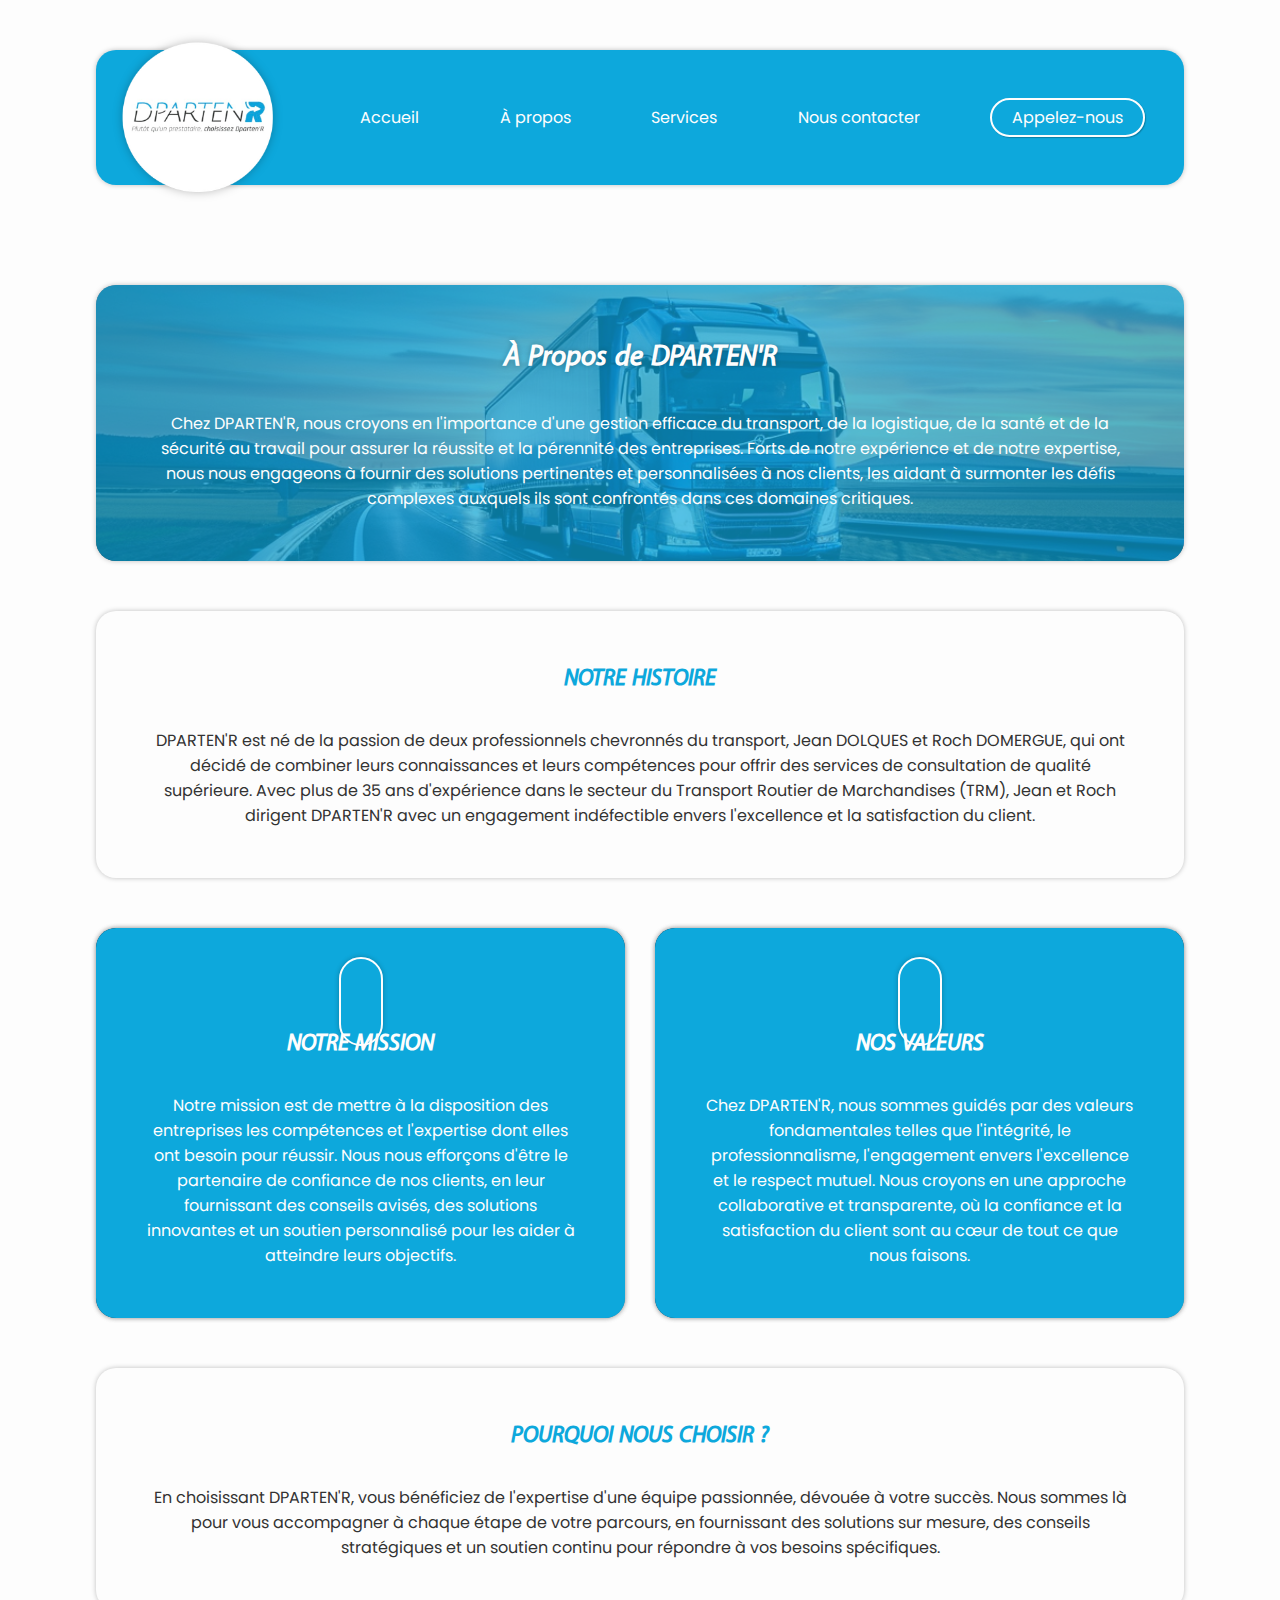
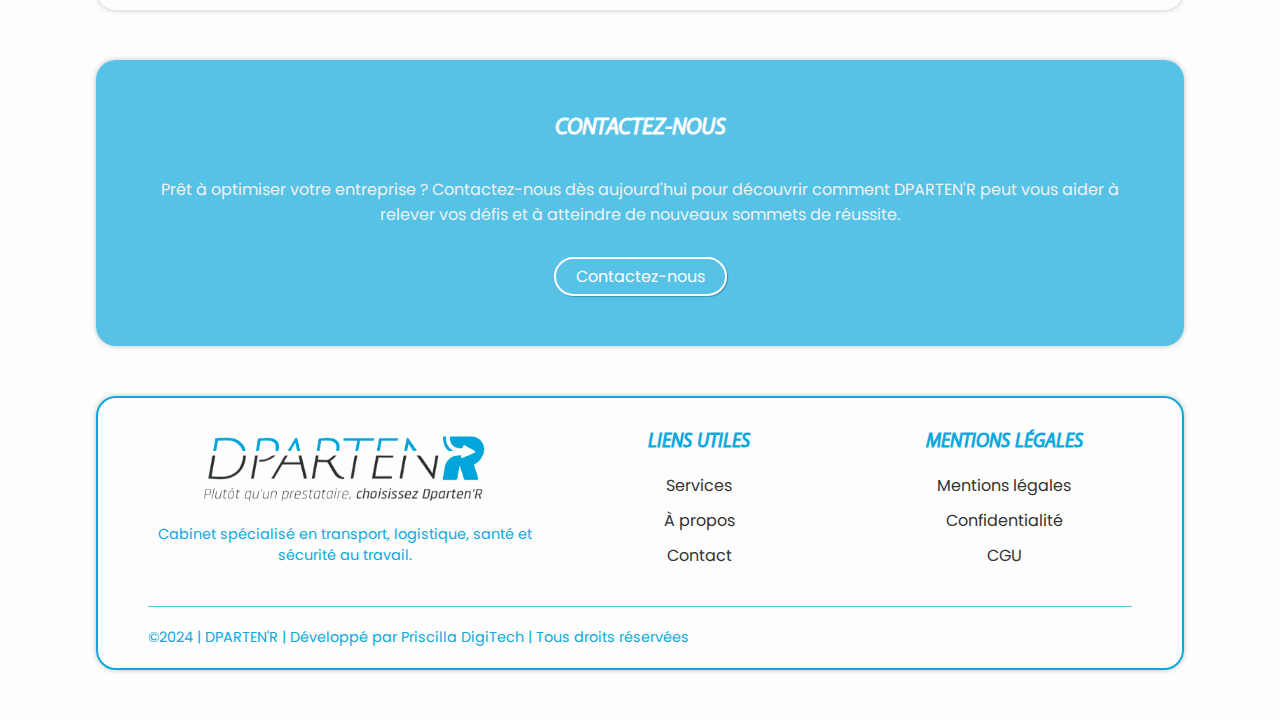
==== a-propos.html @ bc5dea14 "12/03/24 V3" ====
<!DOCTYPE html>
<html lang="fr">
  <head>
    <meta charset="UTF-8" />
    <meta name="viewport" content="width=device-width, initial-scale=1.0" />
    <title>
      À propos | DParten'R | Votre partenaire en transport, logistique, santé et
      sécurité au travail à Montpellier
    </title>
    <meta
      name="description"
      content="Découvrez l'histoire, la mission et les valeurs de DPARTEN'R, votre partenaire expert en transport, logistique, santé et sécurité au travail. Faites confiance à notre équipe passionnée pour vous accompagner vers le succès."
    />
    <meta
      name="keywords"
      content="Transport et logistique,
      Santé et sécurité au travail,
      Consultation en gestion des ressources humaines,
      Expertise en conformité réglementaire,
      Partenariat professionnel,
      Solutions sur mesure,
      Engagement envers l'excellence,
      Support personnalisé,
      Réussite des entreprises,
      Confiance et transparence"
    />
    <meta name="revised" content="12/03/2024" />
    <link rel="shortcut icon" href="./assets/img/dpartenr-icon.png" />

    <link
      rel="stylesheet"
      href="https://cdnjs.cloudflare.com/ajax/libs/font-awesome/6.5.1/css/all.min.css"
      integrity="sha512-DTOQO9RWCH3ppGqcWaEA1BIZOC6xxalwEsw9c2QQeAIftl+Vegovlnee1c9QX4TctnWMn13TZye+giMm8e2LwA=="
      crossorigin="anonymous"
      referrerpolicy="no-referrer"
    />
    <link rel="stylesheet" href="./assets/styles/index.css" />
  </head>
  <body onload="windowLoad()">
    <header>
      <nav>
        <a href="./index.html">
          <img
            src="./assets/img/dpartenr-icon.png"
            alt="Logo DParten'R"
            id="logo-header"
          />
        </a>
        <div class="menu-icons">
          <i class="fa-solid fa-bars" id="open-icon" onclick="openNav()"></i>
          <i class="fa-solid fa-xmark" id="close-icon" onclick="closeNav()"></i>
        </div>
        <div class="menuNav">
          <ul class="NavListLi">
            <li class="liNav"><a href="./index.html">Accueil</a></li>
            <li class="liNav">
              <a href="./a-propos.html">À propos </a>
            </li>
            <li class="liNav" id="menuServices">
              <a href="./services.html"
                >Services <i class="fa-solid fa-caret-down"></i
              ></a>
              <div class="menuServicesNav">
                <ul>
                  <li>
                    <a href="./diagnostics-et-conseils.html"
                      >Diagnostics et conseils</a
                    >
                  </li>
                  <li><a href="./formations.html">Formations</a></li>
                  <li>
                    <a href="./donneurs-d-ordre-de-transport.html"
                      >Donneurs d'ordre de transport</a
                    >
                  </li>
                  <li>
                    <a href="./rh-sante-et-securite.html"
                      >RH santé et sécurité</a
                    >
                  </li>
                </ul>
              </div>
            </li>

            <li class="liNav">
              <a href="./nous-contacter.html">Nous contacter</a>
            </li>
          </ul>
        </div>
        <div id="button-call">
          <button class="buttonWhite">
            <a href="tel:+33637416228">Appelez-nous</a>
          </button>
        </div>
      </nav>
    </header>
    <main id="a-propos">
      <section class="title-page">
        <div class="overlay">
          <h1>À Propos de DPARTEN'R</h1>
          <p>
            Chez DPARTEN'R, nous croyons en l'importance d'une gestion efficace
            du transport, de la logistique, de la santé et de la sécurité au
            travail pour assurer la réussite et la pérennité des entreprises.
            Forts de notre expérience et de notre expertise, nous nous engageons
            à fournir des solutions pertinentes et personnalisées à nos clients,
            les aidant à surmonter les défis complexes auxquels ils sont
            confrontés dans ces domaines critiques.
          </p>
        </div>
      </section>
      <section class="histoire">
        <div>
          <h2>Notre Histoire</h2>
          <p>
            DPARTEN'R est né de la passion de deux professionnels chevronnés du
            transport, Jean DOLQUES et Roch DOMERGUE, qui ont décidé de combiner
            leurs connaissances et leurs compétences pour offrir des services de
            consultation de qualité supérieure. Avec plus de 35 ans d'expérience
            dans le secteur du Transport Routier de Marchandises (TRM), Jean et
            Roch dirigent DPARTEN'R avec un engagement indéfectible envers
            l'excellence et la satisfaction du client.
          </p>
        </div>
      </section>
      <section class="missionValeurs">
        <div>
          <div class="overlay">
            <i class="fa-solid fa-briefcase"></i>
            <h2>Notre Mission</h2>
            <p>
              Notre mission est de mettre à la disposition des entreprises les
              compétences et l'expertise dont elles ont besoin pour réussir.
              Nous nous efforçons d'être le partenaire de confiance de nos
              clients, en leur fournissant des conseils avisés, des solutions
              innovantes et un soutien personnalisé pour les aider à atteindre
              leurs objectifs.
            </p>
          </div>
        </div>
        <div>
          <div class="overlay">
            <i class="fa-solid fa-heart"></i>
            <h2>Nos Valeurs</h2>
            <p>
              Chez DPARTEN'R, nous sommes guidés par des valeurs fondamentales
              telles que l'intégrité, le professionnalisme, l'engagement envers
              l'excellence et le respect mutuel. Nous croyons en une approche
              collaborative et transparente, où la confiance et la satisfaction
              du client sont au cœur de tout ce que nous faisons.
            </p>
          </div>
        </div>
      </section>

      <section class="nous-choisir">
        <h2>Pourquoi Nous Choisir ?</h2>
        <p>
          En choisissant DPARTEN'R, vous bénéficiez de l'expertise d'une équipe
          passionnée, dévouée à votre succès. Nous sommes là pour vous
          accompagner à chaque étape de votre parcours, en fournissant des
          solutions sur mesure, des conseils stratégiques et un soutien continu
          pour répondre à vos besoins spécifiques.
        </p>
      </section>
      <section class="contact">
        <div class="overlay">
          <h2>Contactez-nous</h2>
          <p>
            Prêt à optimiser votre entreprise ? Contactez-nous dès aujourd'hui
            pour découvrir comment DPARTEN'R peut vous aider à relever vos défis
            et à atteindre de nouveaux sommets de réussite.
          </p>
          <div id="buttons-contact">
            <button class="buttonWhite">
              <a href="./nous-contacter.html">Contactez-nous</a>
            </button>
          </div>
        </div>
      </section>
    </main>
    <footer>
      <div class="footer-container">
        <div>
          <a href="./index.html"
            ><img src="./assets/img/logo-DPARTENR.png" alt="Logo DPARTEN'R"
          /></a>
          <p>
            Cabinet spécialisé en transport, logistique, santé et sécurité au
            travail.
          </p>
        </div>
        <div>
          <h4>Liens utiles</h4>
          <ul>
            <li>
              <a href="./services.html">Services</a>
            </li>
            <li>
              <a href="./a-propos.html">À propos</a>
            </li>
            <li>
              <a href="./nous-contacter.html">Contact</a>
            </li>
          </ul>
        </div>
        <div>
          <h4>Mentions légales</h4>
          <ul>
            <li>
              <a href="./mentions-legales.html">Mentions légales</a>
            </li>
            <li>
              <a href="./confidentialite.html">Confidentialité</a>
            </li>
            <li>
              <a href="./cgu.html">CGU</a>
            </li>
          </ul>
        </div>
      </div>
      <div class="copyright">
        <div>
          <p>
            ©2024 | <a href="./index.html">DPARTEN'R</a> | Développé par
            <a href="https://priscilladigitech.fr" target="_blank"
              >Priscilla DigiTech</a
            >
            | Tous droits réservées
          </p>
        </div>
        <div>
          <ul>
            <li>
              <a href="#"><i class="fa-brands fa-facebook"></i></a>
            </li>
            <li>
              <a href="#"><i class="fa-brands fa-twitter"></i></a>
            </li>
            <li>
              <a href="#"><i class="fa-brands fa-linkedin"></i></a>
            </li>
          </ul>
        </div>
      </div>
    </footer>
    <script src="./assets/js/_index.js"></script>
  </body>
</html>
---- assets/styles/index.css ----
@font-face {
  font-family: "myriad";
  src: url(../fonts/Myriad\ Arabic\ Italic.ttf);
}
@font-face {
  font-family: "poppins";
  src: url(../fonts/Poppins-Regular.otf);
}
* {
  margin: 0;
  padding: 0;
  -webkit-box-sizing: border-box;
          box-sizing: border-box;
  -webkit-user-select: none;
     -moz-user-select: none;
      -ms-user-select: none;
          user-select: none;
  font-family: poppins, "Trebuchet MS", "Lucida Sans Unicode", "Lucida Grande", "Lucida Sans", Arial, sans-serif;
  color: #333;
}

body {
  background: #fdfdfd;
  text-align: center;
}

h1,
h2,
h3,
h4,
h5,
h6 {
  font-family: myriad, "Trebuchet MS", "Lucida Sans Unicode", "Lucida Grande", "Lucida Sans", Arial, sans-serif;
  color: #0da8dc;
}

h1 {
  font-size: 2.5rem;
  color: #fdfdfd;
  text-shadow: 0 0 5px rgba(0, 0, 0, 0.25);
}

h2 {
  font-size: 2rem;
  padding-bottom: 30px;
  text-transform: uppercase;
}

h3 {
  font-size: 1.5rem;
  text-transform: uppercase;
  padding-bottom: 20px;
}

h4 {
  font-size: 1.7rem;
  padding-bottom: 15px;
  text-transform: uppercase;
}

header {
  padding: 50px 0;
}
header nav {
  background: #0da8dc;
  width: 85%;
  height: 15vh;
  margin: 0 auto;
  border-radius: 20px;
  -webkit-box-shadow: 0px 0px 5px rgba(0, 0, 0, 0.25);
          box-shadow: 0px 0px 5px rgba(0, 0, 0, 0.25);
  padding: 10px;
  display: grid;
  grid-template-columns: 20% 60% 20%;
  -webkit-box-pack: center;
      -ms-flex-pack: center;
          justify-content: center;
  -webkit-box-align: center;
      -ms-flex-align: center;
          align-items: center;
  position: relative;
}
@media screen and (max-width: 770px) {
  header nav {
    grid-template-columns: 1fr;
  }
}
header nav a {
  margin: 0 auto;
}
header nav a img {
  position: absolute;
  top: 50%;
  left: 20px;
  -webkit-transform: translateY(-50%);
          transform: translateY(-50%);
  width: 15%;
  -webkit-filter: drop-shadow(0px 0px 5px rgba(0, 0, 0, 0.25));
          filter: drop-shadow(0px 0px 5px rgba(0, 0, 0, 0.25));
  -webkit-transition: 0.2s;
  transition: 0.2s;
}
@media screen and (max-width: 770px) {
  header nav a img {
    width: 30%;
  }
}
header nav .menu-icons {
  display: none;
  text-align: right;
  color: #fdfdfd;
}
@media screen and (max-width: 770px) {
  header nav .menu-icons {
    display: block;
    position: absolute;
    top: 30px;
    right: 20px;
  }
}
header nav .menu-icons i {
  font-size: 1.5rem;
  color: #fdfdfd;
  text-shadow: 1px 1px 1px rgba(0, 0, 0, 0.25);
}
header nav .menu-icons #open-icon {
  display: none;
}
@media screen and (max-width: 770px) {
  header nav .menu-icons #open-icon {
    display: block;
  }
}
header nav .menu-icons #close-icon {
  display: none;
}
@media screen and (max-width: 770px) {
  header nav .menuNav {
    margin-top: 130px;
  }
}
header nav .menuNav .NavListLi {
  display: -webkit-box;
  display: -ms-flexbox;
  display: flex;
  -ms-flex-pack: distribute;
      justify-content: space-around;
  -webkit-box-align: center;
      -ms-flex-align: center;
          align-items: center;
}
@media screen and (max-width: 770px) {
  header nav .menuNav .NavListLi {
    display: none;
    display: -webkit-box;
    display: -ms-flexbox;
    display: flex;
    -webkit-box-orient: vertical;
    -webkit-box-direction: normal;
        -ms-flex-direction: column;
            flex-direction: column;
    -webkit-box-align: stretch;
        -ms-flex-align: stretch;
            align-items: stretch;
    border-radius: 20px;
    background: #0da8dc;
    -webkit-box-shadow: 0 0 5px rgba(0, 0, 0, 0.25);
            box-shadow: 0 0 5px rgba(0, 0, 0, 0.25);
  }
}
header nav .menuNav .NavListLi .liNav {
  list-style: none;
  padding: 5px;
  -webkit-transition: 0.2s;
  transition: 0.2s;
  cursor: pointer;
}
@media screen and (max-width: 770px) {
  header nav .menuNav .NavListLi .liNav {
    padding: 10px 0;
    border-bottom: 1px solid #858685;
    text-align: center;
  }
  header nav .menuNav .NavListLi .liNav:last-of-type {
    border-radius: 20px;
  }
}
header nav .menuNav .NavListLi .liNav a {
  color: #fdfdfd;
  text-decoration: none;
}
header nav .menuNav .NavListLi .liNav:hover {
  -webkit-transform: scale(1.1);
          transform: scale(1.1);
}
@media screen and (max-width: 770px) {
  header nav .menuNav .NavListLi .liNav:hover {
    -webkit-transform: none;
            transform: none;
  }
}
header nav .menuNav .NavListLi #menuServices i {
  color: #fdfdfd;
}
header nav .menuNav .NavListLi #menuServices .menuServicesNav {
  display: none;
}
header nav .menuNav .NavListLi #menuServices .menuServicesNav ul {
  width: 230px;
}
header nav .menuNav .NavListLi #menuServices .menuServicesNav ul li {
  position: relative;
}
header nav .menuNav .NavListLi #menuServices .menuServicesNav ul li a {
  color: #0da8dc;
}
header nav .menuNav .NavListLi #menuServices:hover {
  display: block;
  position: relative;
}
header nav .menuNav .NavListLi #menuServices:hover .menuServicesNav {
  display: block;
  position: absolute;
}
header nav .menuNav .NavListLi #menuServices:hover .menuServicesNav ul {
  display: block;
  list-style: none;
  margin: 10px 0;
  text-align: left;
  background: #fdfdfd;
  border-top: 2px solid #0da8dc;
}
@media screen and (max-width: 770px) {
  header nav .menuNav .NavListLi #menuServices:hover .menuServicesNav ul {
    text-align: center;
    color: #0da8dc;
    width: 80vw;
  }
}
header nav .menuNav .NavListLi #menuServices:hover .menuServicesNav ul li {
  list-style: none;
  padding: 10px;
  border-bottom: 1px solid rgba(241, 241, 241, 0.8);
  font-size: 0.8rem;
}
header nav .menuNav .NavListLi #menuServices:hover .menuServicesNav ul li:hover {
  background: #0da8dc;
  -webkit-transform: none;
          transform: none;
}
header nav .menuNav .NavListLi #menuServices:hover .menuServicesNav ul li:hover a {
  color: #fdfdfd;
}
header nav #button-call {
  text-align: center;
}
@media screen and (max-width: 770px) {
  header nav #button-call {
    display: none;
  }
}

.title-page {
  background: url(../img/bg-hero.png) center/cover;
  padding: 0;
}
.title-page .overlay {
  background: rgba(13, 168, 220, 0.7);
  padding: 50px;
  border-radius: 20px;
}
.title-page .overlay h1 {
  padding-bottom: 30px;
}
.title-page .overlay p {
  color: #fdfdfd;
}

footer {
  width: 85%;
  margin: 50px auto;
  padding: 20px 50px;
  border-radius: 20px;
  -webkit-box-shadow: 0px 0px 5px rgba(0, 0, 0, 0.25);
          box-shadow: 0px 0px 5px rgba(0, 0, 0, 0.25);
  border: 2px solid #0da8dc;
}
footer li {
  list-style: none;
}
footer p {
  font-size: 0.9rem;
  color: #0da8dc;
}
footer a {
  text-decoration: none;
}
footer .footer-container {
  display: grid;
  grid-template-columns: 40% 30% 30%;
  -webkit-box-align: center;
      -ms-flex-align: center;
          align-items: center;
  gap: 10px;
}
@media screen and (max-width: 980px) {
  footer .footer-container {
    grid-template-columns: 1fr;
  }
}
footer .footer-container img {
  width: 80%;
  padding: 10px;
}
footer .footer-container p {
  padding-bottom: 20px;
}
footer .footer-container ul li {
  padding-bottom: 10px;
}
footer .footer-container ul li a {
  -webkit-transition: 0.2s;
  transition: 0.2s;
}
footer .footer-container ul li a:hover {
  color: #0da8dc;
}
footer .copyright {
  border-top: 1px solid rgba(13, 168, 220, 0.7);
  display: grid;
  grid-template-columns: 80% 20%;
  -webkit-box-align: center;
      -ms-flex-align: center;
          align-items: center;
  margin-top: 20px;
  padding-top: 20px;
  text-align: left;
}
@media screen and (max-width: 980px) {
  footer .copyright {
    grid-template-columns: 1fr;
    text-align: center;
  }
  footer .copyright p {
    padding-bottom: 20px;
  }
}
footer .copyright p a {
  color: #0da8dc;
  -webkit-transition: 0.2s;
  transition: 0.2s;
}
footer .copyright p a:hover {
  color: #2e2d2c;
}
footer .copyright ul {
  display: -webkit-box;
  display: -ms-flexbox;
  display: flex;
  -webkit-box-pack: space-evenly;
      -ms-flex-pack: space-evenly;
          justify-content: space-evenly;
}
footer .copyright ul li {
  font-size: 1.8rem;
}
footer .copyright ul li a i {
  color: #0da8dc;
  -webkit-transition: 0.2s;
  transition: 0.2s;
}
footer .copyright ul li a i:hover {
  -webkit-transform: translateY(-5px);
          transform: translateY(-5px);
  color: #2e2d2c;
}

button {
  background: transparent;
  padding: 5px 20px;
  border: 2px solid #0da8dc;
  border-radius: 150px;
  -webkit-box-shadow: 1px 1px 1px rgba(0, 0, 0, 0.25);
          box-shadow: 1px 1px 1px rgba(0, 0, 0, 0.25);
  font-size: 1rem;
  cursor: pointer;
  -webkit-transition: 0.2s;
  transition: 0.2s;
}
button:hover {
  background: #0da8dc;
  -webkit-box-shadow: 1px 1px 10px rgba(0, 0, 0, 0.25);
          box-shadow: 1px 1px 10px rgba(0, 0, 0, 0.25);
  -webkit-transform: scale(1.1);
          transform: scale(1.1);
}
button:hover a {
  color: #fdfdfd;
}
button a {
  text-decoration: none;
  color: #0da8dc;
}

.buttonWhite {
  border: 2px solid #fdfdfd;
}
.buttonWhite:hover {
  background: #fdfdfd;
}
.buttonWhite:hover a {
  color: #0da8dc;
}
.buttonWhite a {
  color: #fdfdfd;
}

section {
  width: 85%;
  margin: 50px auto;
  padding: 50px;
  border-radius: 20px;
  -webkit-box-shadow: 0px 0px 5px rgba(0, 0, 0, 0.25);
          box-shadow: 0px 0px 5px rgba(0, 0, 0, 0.25);
}

#accueil .hero {
  background: url(../img/bg-hero.png) center/cover;
  display: grid;
  grid-template-columns: 30% 70%;
  padding: 100px 50px;
  margin: 10px auto 50px;
  text-align: left;
}
@media screen and (max-width: 770px) {
  #accueil .hero {
    grid-template-columns: 1fr;
    text-align: center;
  }
  #accueil .hero div:last-of-type {
    display: none;
  }
}
#accueil .hero h1 {
  padding-bottom: 30px;
}
#accueil .hero p {
  color: #fdfdfd;
  padding-bottom: 30px;
}
#accueil .about p {
  padding-bottom: 30px;
}
#accueil .services {
  background: url(../img/logistic.png) center/cover;
  padding: 0;
}
#accueil .services .overlay {
  background: rgba(13, 168, 220, 0.7);
  padding: 50px;
  border-radius: 20px;
}
#accueil .services .overlay h2 {
  color: #fdfdfd;
}
#accueil .services .overlay .services-container {
  display: grid;
  grid-template-columns: 1fr 1fr 1fr 1fr;
  gap: 10px;
}
@media screen and (max-width: 1300px) {
  #accueil .services .overlay .services-container {
    grid-template-columns: 1fr 1fr;
  }
}
@media screen and (max-width: 1170px) {
  #accueil .services .overlay .services-container {
    grid-template-columns: 1fr;
  }
}
#accueil .services .overlay .services-container a {
  text-decoration: none;
  height: 100%;
  cursor: pointer;
}
#accueil .services .overlay .services-container a div {
  -webkit-box-shadow: 0px 0px 5px rgba(0, 0, 0, 0.25);
          box-shadow: 0px 0px 5px rgba(0, 0, 0, 0.25);
  border-radius: 20px;
  height: 100%;
  padding: 20px;
  background: #fdfdfd;
  -webkit-transition: 0.2s;
  transition: 0.2s;
}
#accueil .services .overlay .services-container a div:hover {
  -webkit-box-shadow: 0px 0px 10px rgba(0, 0, 0, 0.25);
          box-shadow: 0px 0px 10px rgba(0, 0, 0, 0.25);
  -webkit-transform: scale(1.02);
          transform: scale(1.02);
}
#accueil .services .overlay .services-container a div i {
  padding: 30px;
  font-size: 1.8rem;
  color: #0da8dc;
}
#accueil .contact {
  background: url(../img/services.png) center/cover;
  padding: 0;
}
#accueil .contact .overlay {
  background: rgba(13, 168, 220, 0.7);
  padding: 50px;
  border-radius: 20px;
}
#accueil .contact .overlay h2 {
  color: #fdfdfd;
}
#accueil .contact .overlay p {
  color: #f1f1f1;
  padding-bottom: 30px;
}

#a-propos .missionValeurs {
  -webkit-box-shadow: none;
          box-shadow: none;
  border-radius: none;
  padding: 0;
  display: grid;
  grid-template-columns: 1fr 1fr;
  gap: 30px;
}
@media screen and (max-width: 800px) {
  #a-propos .missionValeurs {
    grid-template-columns: 1fr;
  }
}
#a-propos .missionValeurs div {
  -webkit-box-shadow: 0 0 5px rgba(0, 0, 0, 0.25);
          box-shadow: 0 0 5px rgba(0, 0, 0, 0.25);
  border-radius: 20px;
  background: url(../img/logistic.png) center/cover;
}
#a-propos .missionValeurs div .overlay {
  background: #0da8dc;
  padding: 50px;
  border-radius: 20px;
  height: 100%;
}
#a-propos .missionValeurs div .overlay i {
  color: #fdfdfd;
  font-size: 2rem;
  margin-bottom: 30px;
  text-shadow: 0 0 5px rgba(0, 0, 0, 0.25);
  border: 2px solid #fdfdfd;
  padding: 20px;
  border-radius: 150px;
  -webkit-box-shadow: 0 0 5px rgba(0, 0, 0, 0.25);
          box-shadow: 0 0 5px rgba(0, 0, 0, 0.25);
}
#a-propos .missionValeurs div .overlay h2 {
  color: #fdfdfd;
}
#a-propos .missionValeurs div .overlay p {
  color: #fdfdfd;
}
#a-propos .contact {
  background: url(../img/services.png) center/cover;
  padding: 0;
}
#a-propos .contact .overlay {
  background: rgba(13, 168, 220, 0.7);
  padding: 50px;
  border-radius: 20px;
}
#a-propos .contact .overlay h2 {
  color: #fdfdfd;
}
#a-propos .contact .overlay p {
  color: #f1f1f1;
  padding-bottom: 30px;
}

#services .services {
  padding: 0;
  -webkit-box-shadow: none;
          box-shadow: none;
}
#services .services .overlay {
  border-radius: 20px;
}
#services .services .overlay .services-container {
  display: grid;
  grid-template-columns: 1fr 1fr;
  gap: 30px;
}
@media screen and (max-width: 1170px) {
  #services .services .overlay .services-container {
    grid-template-columns: 1fr;
  }
}
#services .services .overlay .services-container a {
  text-decoration: none;
  height: 100%;
  cursor: pointer;
}
#services .services .overlay .services-container a div {
  -webkit-box-shadow: 0px 0px 5px rgba(0, 0, 0, 0.25);
          box-shadow: 0px 0px 5px rgba(0, 0, 0, 0.25);
  border-radius: 20px;
  height: 100%;
  padding: 20px;
  -webkit-transition: 0.2s;
  transition: 0.2s;
}
#services .services .overlay .services-container a div:hover {
  -webkit-box-shadow: 0px 0px 10px rgba(0, 0, 0, 0.25);
          box-shadow: 0px 0px 10px rgba(0, 0, 0, 0.25);
  -webkit-transform: scale(1.02);
          transform: scale(1.02);
}
#services .services .overlay .services-container a div i {
  padding: 30px;
  font-size: 1.8rem;
  color: #0da8dc;
}
#services .contact {
  background: url(../img/services.png) center/cover;
  padding: 0;
}
#services .contact .overlay {
  background: rgba(13, 168, 220, 0.7);
  padding: 50px;
  border-radius: 20px;
}
#services .contact .overlay h2 {
  color: #fdfdfd;
}
#services .contact .overlay p {
  color: #f1f1f1;
  padding-bottom: 30px;
}/*# sourceMappingURL=index.css.map */
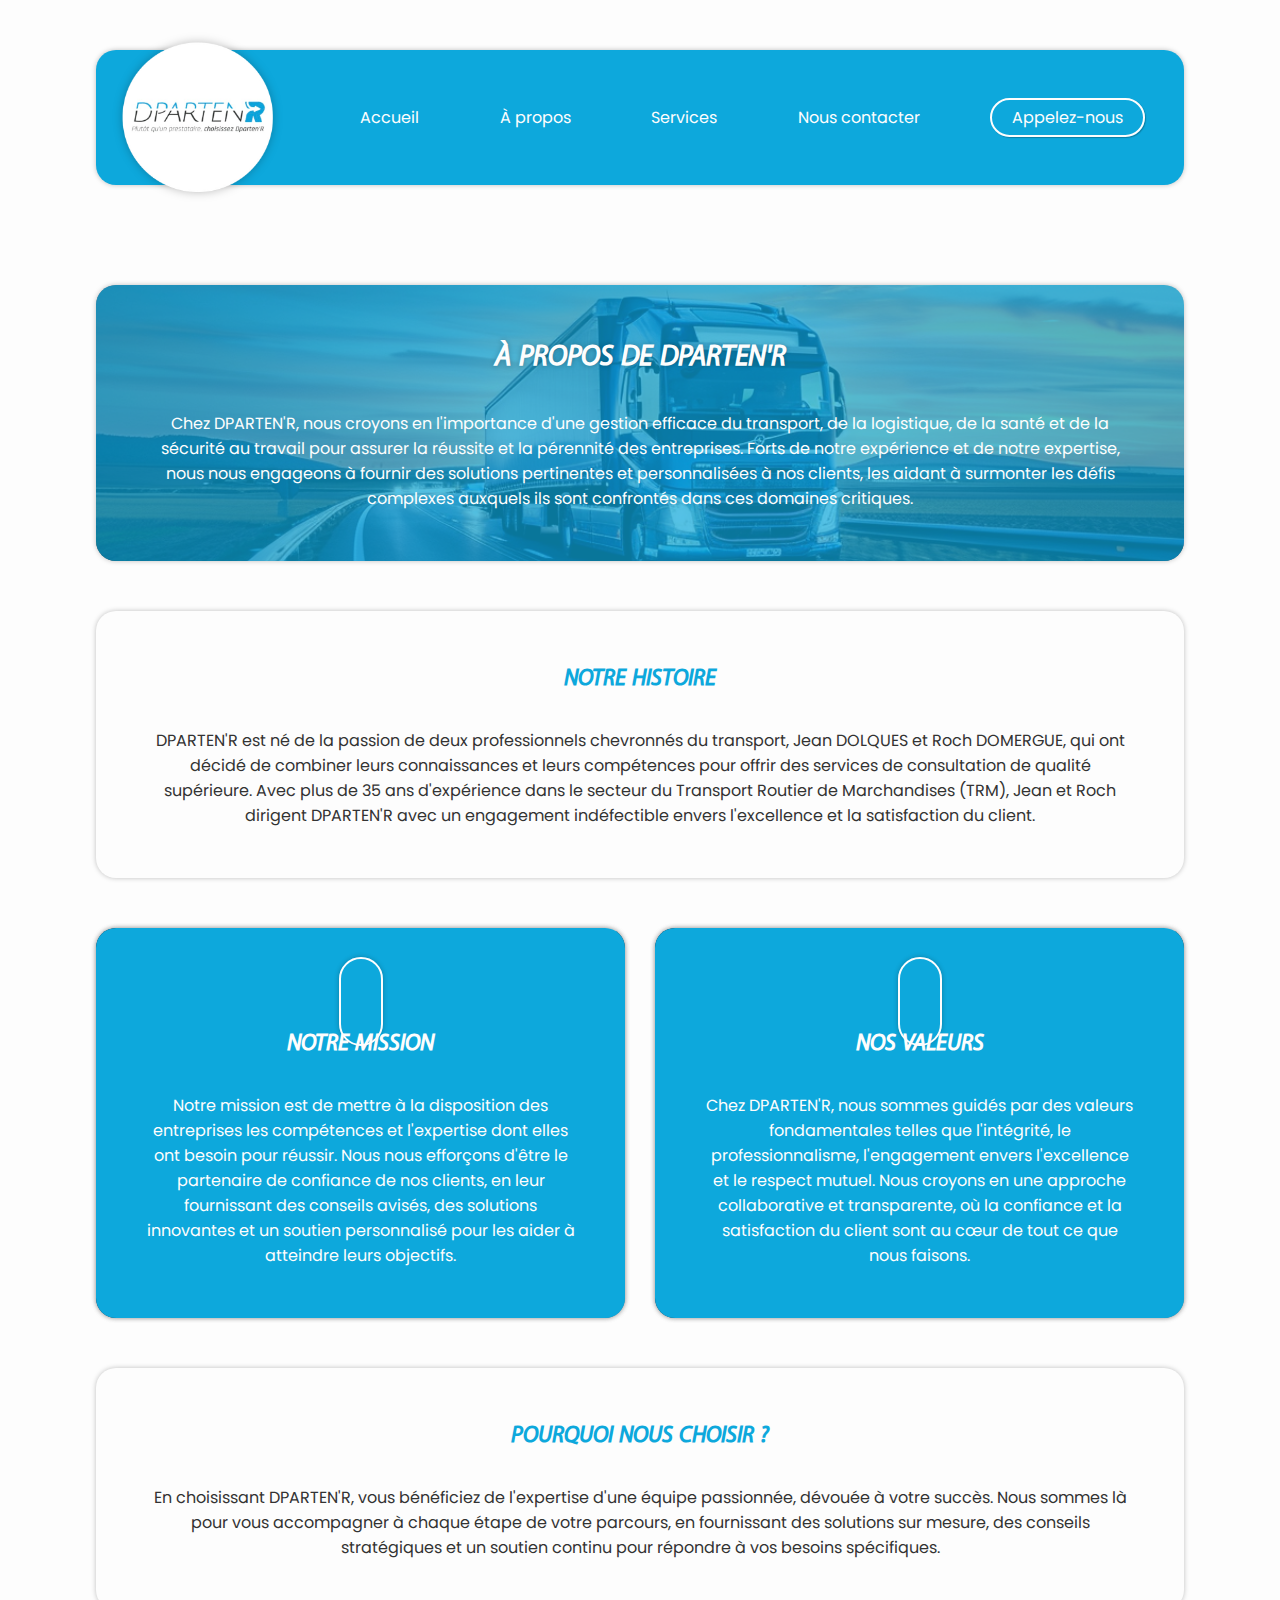
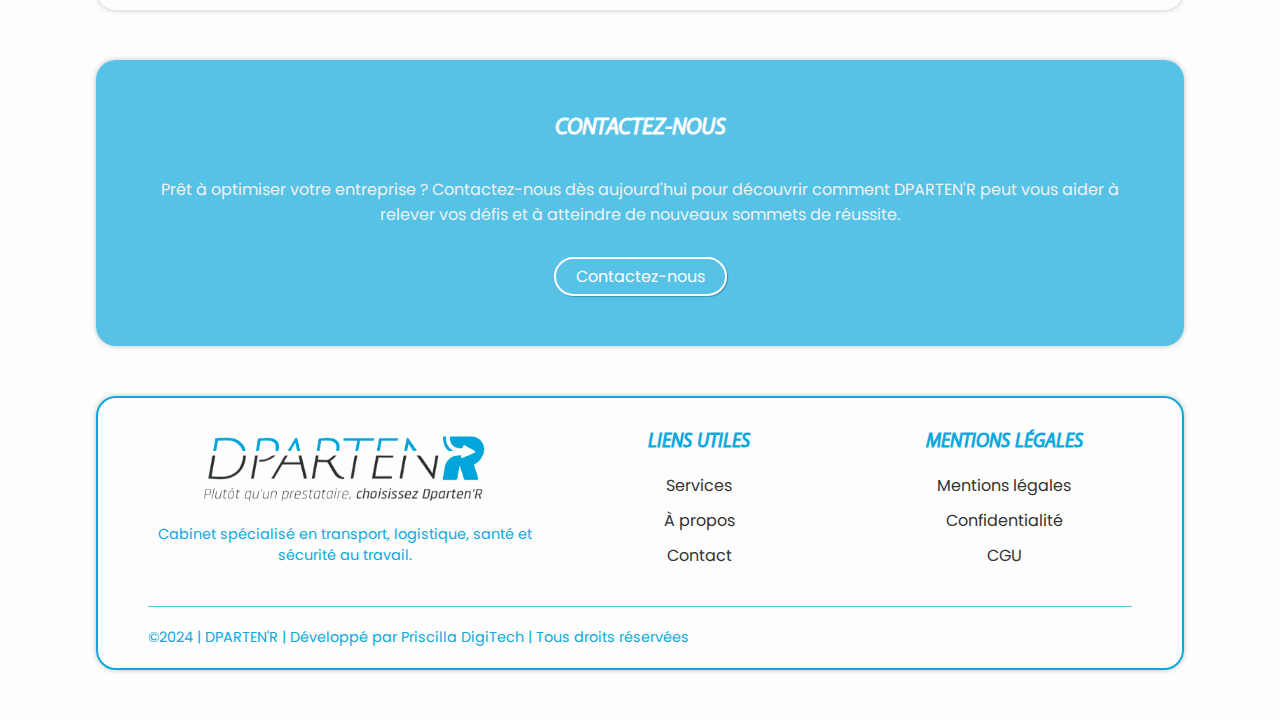
==== commit 905c054d: "26/03/24 V1" ====
--- a/a-propos.html
+++ b/a-propos.html
@@ -78,6 +78,12 @@
                       >RH santé et sécurité</a
                     >
                   </li>
+                  <li>
+                    <a
+                      href="./conseiller-a-la-securite-marchandises-dangereuses.html"
+                      >Conseiller à la sécurité marchandises dangereuses</a
+                    >
+                  </li>
                 </ul>
               </div>
             </li>
--- a/assets/styles/index.css
+++ b/assets/styles/index.css
@@ -375,6 +375,23 @@
   color: #2e2d2c;
 }
 
+.contact {
+  background: url(../img/services.png) center/cover;
+  padding: 0;
+}
+.contact .overlay {
+  background: rgba(13, 168, 220, 0.7);
+  padding: 50px;
+  border-radius: 20px;
+}
+.contact .overlay h2 {
+  color: #fdfdfd;
+}
+.contact .overlay p {
+  color: #f1f1f1;
+  padding-bottom: 30px;
+}
+
 button {
   background: transparent;
   padding: 5px 20px;
@@ -504,23 +521,10 @@
   font-size: 1.8rem;
   color: #0da8dc;
 }
-#accueil .contact {
-  background: url(../img/services.png) center/cover;
-  padding: 0;
-}
-#accueil .contact .overlay {
-  background: rgba(13, 168, 220, 0.7);
-  padding: 50px;
-  border-radius: 20px;
-}
-#accueil .contact .overlay h2 {
-  color: #fdfdfd;
-}
-#accueil .contact .overlay p {
-  color: #f1f1f1;
-  padding-bottom: 30px;
-}
-
+
+#a-propos h1 {
+  text-transform: uppercase;
+}
 #a-propos .missionValeurs {
   -webkit-box-shadow: none;
           box-shadow: none;
@@ -564,23 +568,10 @@
 #a-propos .missionValeurs div .overlay p {
   color: #fdfdfd;
 }
-#a-propos .contact {
-  background: url(../img/services.png) center/cover;
-  padding: 0;
-}
-#a-propos .contact .overlay {
-  background: rgba(13, 168, 220, 0.7);
-  padding: 50px;
-  border-radius: 20px;
-}
-#a-propos .contact .overlay h2 {
-  color: #fdfdfd;
-}
-#a-propos .contact .overlay p {
-  color: #f1f1f1;
-  padding-bottom: 30px;
-}
-
+
+#services h1 {
+  text-transform: uppercase;
+}
 #services .services {
   padding: 0;
   -webkit-box-shadow: none;
@@ -624,19 +615,137 @@
   font-size: 1.8rem;
   color: #0da8dc;
 }
-#services .contact {
-  background: url(../img/services.png) center/cover;
+
+.sous-services h1 {
+  text-transform: uppercase;
+}
+.sous-services .services {
   padding: 0;
-}
-#services .contact .overlay {
-  background: rgba(13, 168, 220, 0.7);
-  padding: 50px;
-  border-radius: 20px;
-}
-#services .contact .overlay h2 {
-  color: #fdfdfd;
-}
-#services .contact .overlay p {
-  color: #f1f1f1;
-  padding-bottom: 30px;
+  -webkit-box-shadow: none;
+          box-shadow: none;
+}
+.sous-services .services .overlay {
+  border-radius: 20px;
+}
+.sous-services .services .overlay .services-container {
+  display: grid;
+  grid-template-columns: 1fr 1fr;
+  gap: 30px;
+}
+@media screen and (max-width: 1170px) {
+  .sous-services .services .overlay .services-container {
+    grid-template-columns: 1fr;
+  }
+}
+.sous-services .services .overlay .services-container div {
+  height: 100%;
+  -webkit-box-shadow: 0px 0px 5px rgba(0, 0, 0, 0.25);
+          box-shadow: 0px 0px 5px rgba(0, 0, 0, 0.25);
+  border-radius: 20px;
+  height: 100%;
+  padding: 30px;
+  -webkit-transition: 0.2s;
+  transition: 0.2s;
+}
+
+#ordre-transport .services-container {
+  grid-template-columns: 1fr 1fr 1fr;
+}
+@media screen and (max-width: 1170px) {
+  #ordre-transport .services-container {
+    grid-template-columns: 1fr;
+  }
+}
+
+#nous-contacter h1 {
+  text-transform: uppercase;
+}
+#nous-contacter .contact-container {
+  -webkit-box-shadow: none;
+          box-shadow: none;
+  display: grid;
+  grid-template-columns: 1fr 2fr;
+  padding: 0;
+  gap: 30px;
+}
+@media screen and (max-width: 930px) {
+  #nous-contacter .contact-container {
+    grid-template-columns: 1fr;
+  }
+}
+#nous-contacter .contact-container .left,
+#nous-contacter .contact-container .right {
+  -webkit-box-shadow: 0 0 5px rgba(0, 0, 0, 0.25);
+          box-shadow: 0 0 5px rgba(0, 0, 0, 0.25);
+  padding: 50px 20px;
+  border-radius: 20px;
+}
+#nous-contacter .contact-container .left div {
+  padding: 30px;
+  border-bottom: 1px solid #f1f1f1;
+}
+#nous-contacter .contact-container .left div a {
+  color: #333;
+  text-decoration: none;
+}
+#nous-contacter .contact-container .left ul {
+  display: -webkit-box;
+  display: -ms-flexbox;
+  display: flex;
+  -webkit-box-pack: space-evenly;
+      -ms-flex-pack: space-evenly;
+          justify-content: space-evenly;
+  -webkit-box-align: center;
+      -ms-flex-align: center;
+          align-items: center;
+}
+#nous-contacter .contact-container .left ul li {
+  list-style: none;
+  font-size: 1.8rem;
+  -webkit-transition: 0.2s;
+  transition: 0.2s;
+}
+#nous-contacter .contact-container .left ul li:hover {
+  -webkit-transform: scale(1.2);
+          transform: scale(1.2);
+}
+#nous-contacter .contact-container .left ul li:hover a {
+  color: #0da8dc;
+}
+#nous-contacter .contact-container .right form label {
+  width: 100%;
+  padding: 10px;
+}
+#nous-contacter .contact-container .right form input {
+  background: transparent;
+  display: block;
+  width: 80%;
+  margin: 20px auto;
+  border-top: none;
+  border-right: none;
+  border-left: none;
+  border-bottom: 1px solid #858685;
+  outline: none;
+}
+#nous-contacter .contact-container .right form input:hover, #nous-contacter .contact-container .right form input:focus, #nous-contacter .contact-container .right form input:active {
+  border-bottom: 1px solid #0da8dc;
+}
+#nous-contacter .contact-container .right form textarea {
+  display: block;
+  width: 80%;
+  margin: 20px auto;
+  padding: 10px;
+  border-radius: 20px;
+  border: 1px solid #858685;
+  outline: none;
+  background: transparent;
+}
+#nous-contacter .contact-container .right form textarea:hover, #nous-contacter .contact-container .right form textarea:focus, #nous-contacter .contact-container .right form textarea:active {
+  border: 1px solid #0da8dc;
+}
+#nous-contacter .contact-container .right form button {
+  color: #0da8dc;
+}
+#nous-contacter .contact-container .right form button:hover {
+  color: #fdfdfd;
 }/*# sourceMappingURL=index.css.map */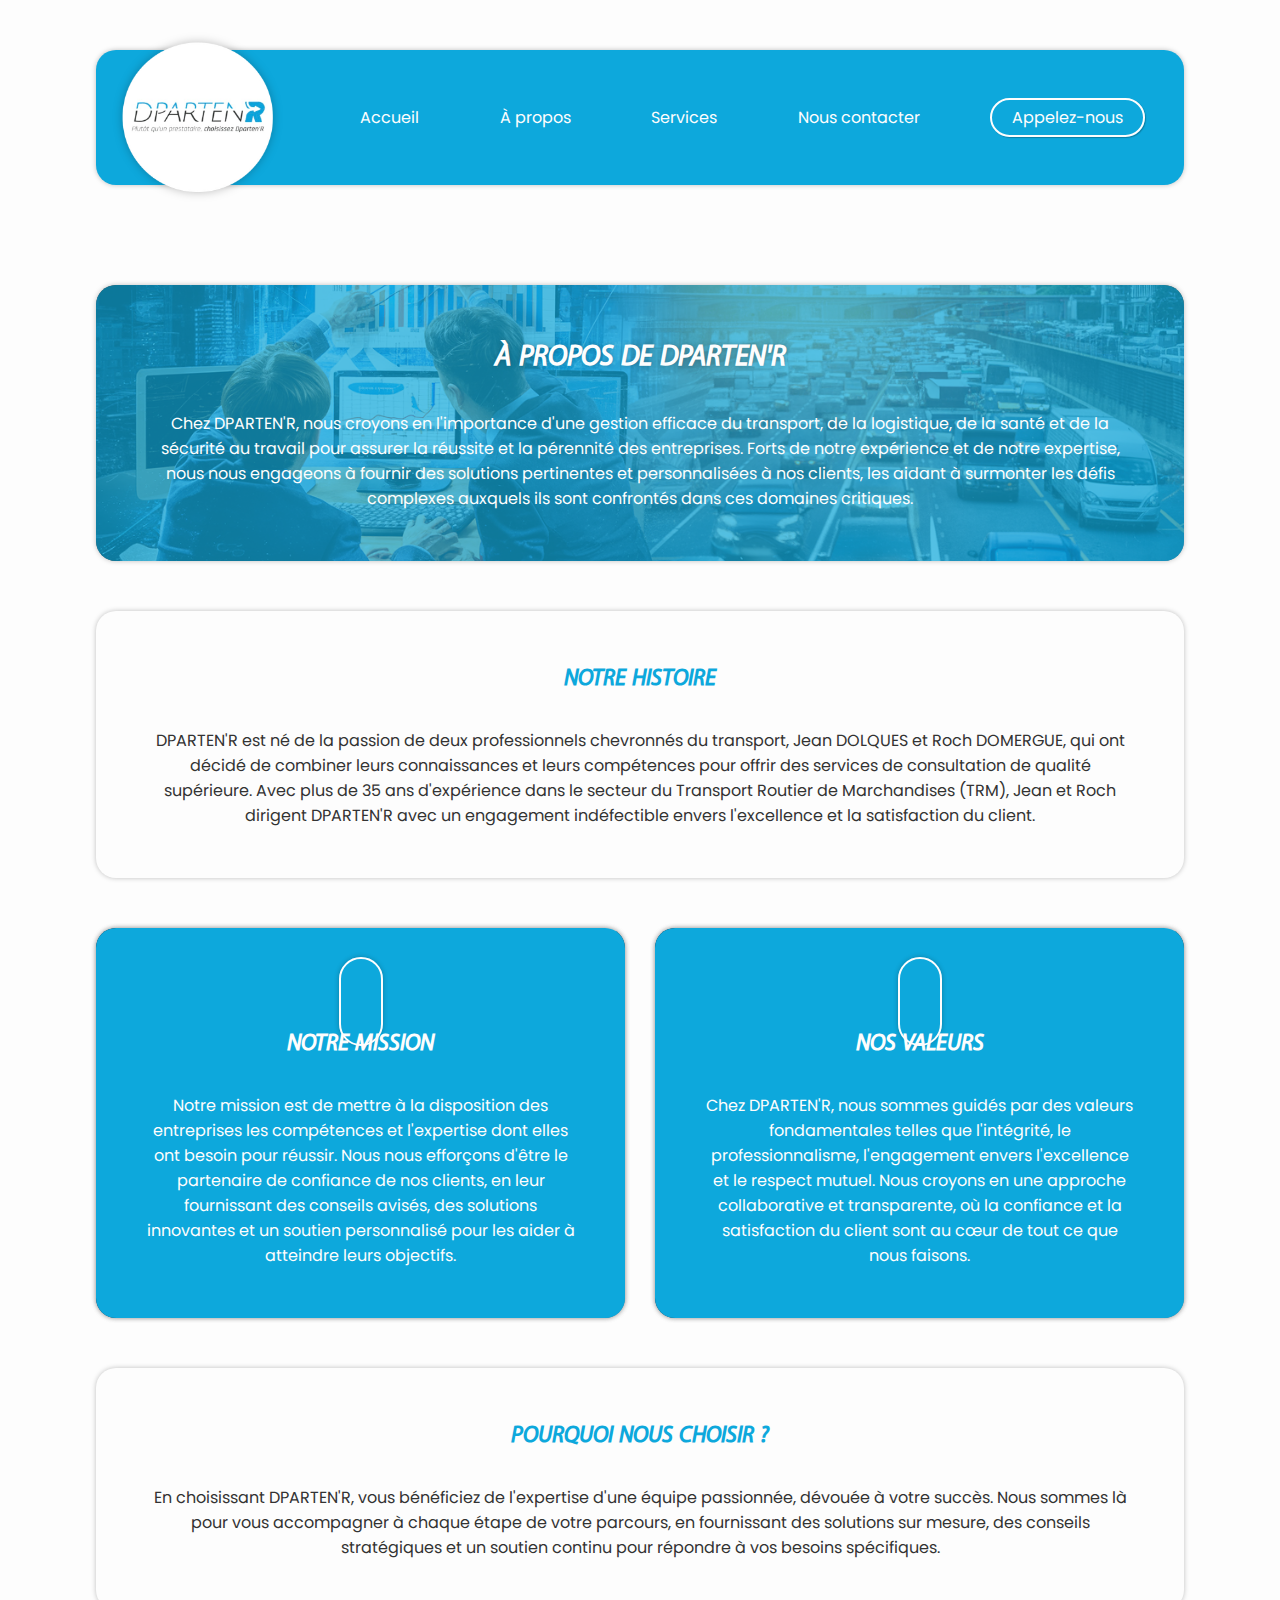
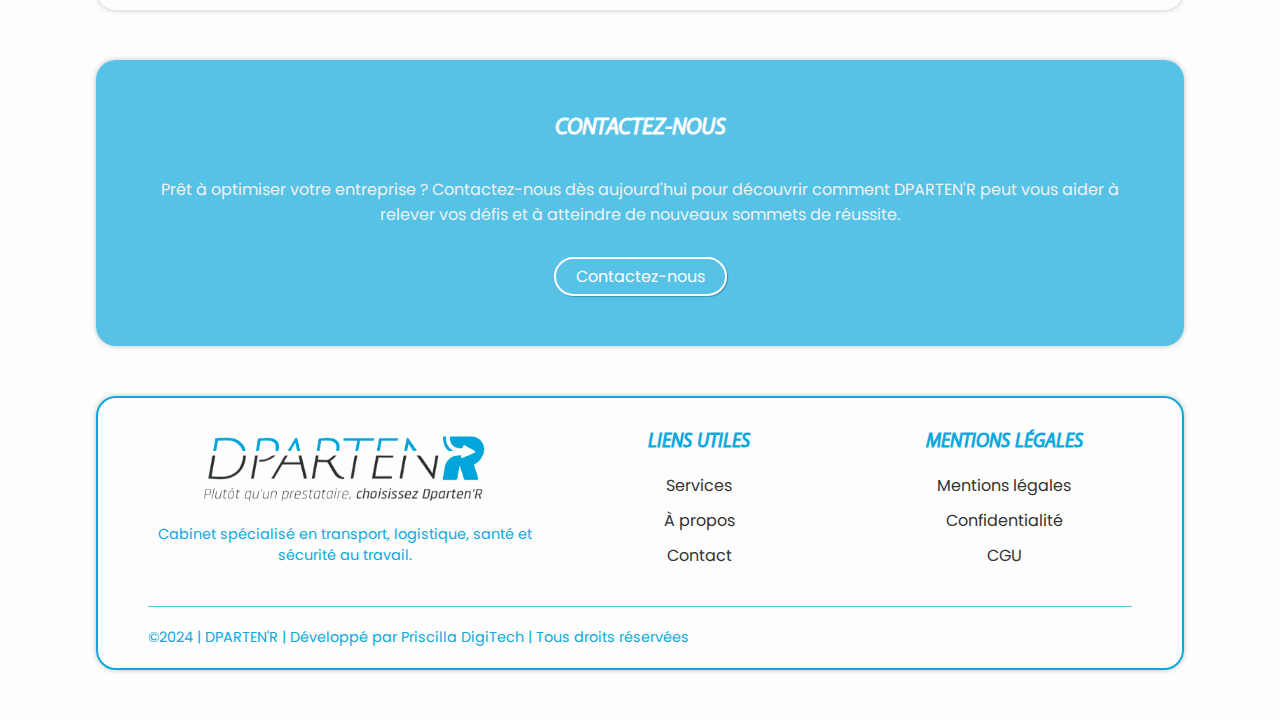
==== commit eeb7db42: "27/03/24 V2" ====
--- a/a-propos.html
+++ b/a-propos.html
@@ -24,7 +24,7 @@
       Réussite des entreprises,
       Confiance et transparence"
     />
-    <meta name="revised" content="12/03/2024" />
+    <meta name="revised" content="27/03/2024" />
     <link rel="shortcut icon" href="./assets/img/dpartenr-icon.png" />
 
     <link
--- a/assets/styles/index.css
+++ b/assets/styles/index.css
@@ -444,26 +444,47 @@
 #accueil .hero {
   background: url(../img/bg-hero.png) center/cover;
   display: grid;
-  grid-template-columns: 30% 70%;
-  padding: 100px 50px;
+  grid-template-columns: 65% 35%;
   margin: 10px auto 50px;
-  text-align: left;
+  text-align: center;
+  padding: 0;
 }
 @media screen and (max-width: 770px) {
   #accueil .hero {
     grid-template-columns: 1fr;
     text-align: center;
   }
-  #accueil .hero div:last-of-type {
+  #accueil .hero div:first-of-type {
     display: none;
   }
 }
 #accueil .hero h1 {
   padding-bottom: 30px;
+  text-shadow: 0 0 5px rgba(0, 0, 0, 0.25);
 }
 #accueil .hero p {
   color: #fdfdfd;
   padding-bottom: 30px;
+  text-shadow: 0 0 5px rgba(0, 0, 0, 0.25);
+}
+#accueil .hero button {
+  -webkit-box-shadow: 0 0 5px rgba(0, 0, 0, 0.25);
+          box-shadow: 0 0 5px rgba(0, 0, 0, 0.25);
+  text-shadow: 0 0 2px rgba(0, 0, 0, 0.25);
+}
+#accueil .hero button:hover {
+  text-shadow: none;
+}
+#accueil .hero div:last-of-type {
+  background: rgba(13, 168, 220, 0.8);
+  border-radius: 0 20px 20px 0;
+  padding: 100px 50px;
+}
+@media screen and (max-width: 770px) {
+  #accueil .hero div:last-of-type {
+    border-radius: 20px;
+    background: rgba(13, 168, 220, 0.7);
+  }
 }
 #accueil .about p {
   padding-bottom: 30px;
@@ -748,4 +769,8 @@
 }
 #nous-contacter .contact-container .right form button:hover {
   color: #fdfdfd;
+}
+
+.legal h2 {
+  margin-top: 30px;
 }/*# sourceMappingURL=index.css.map */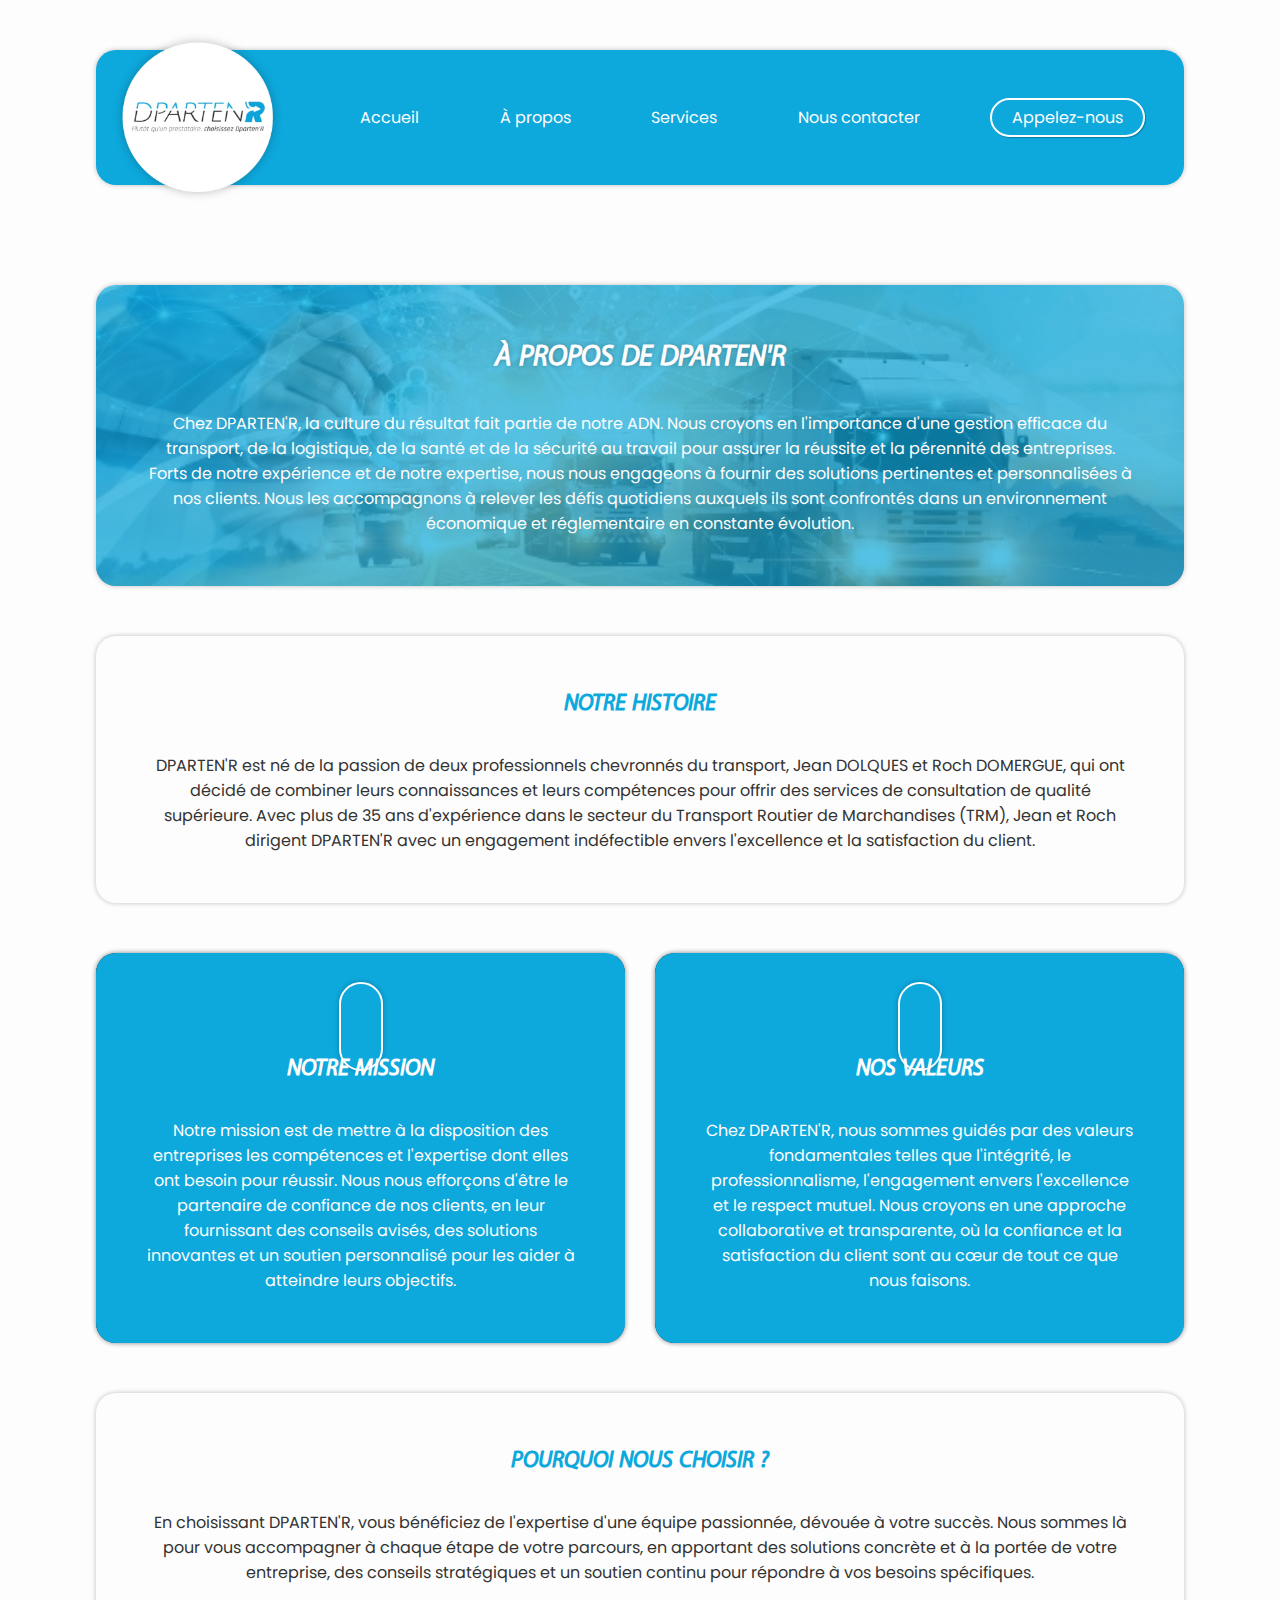
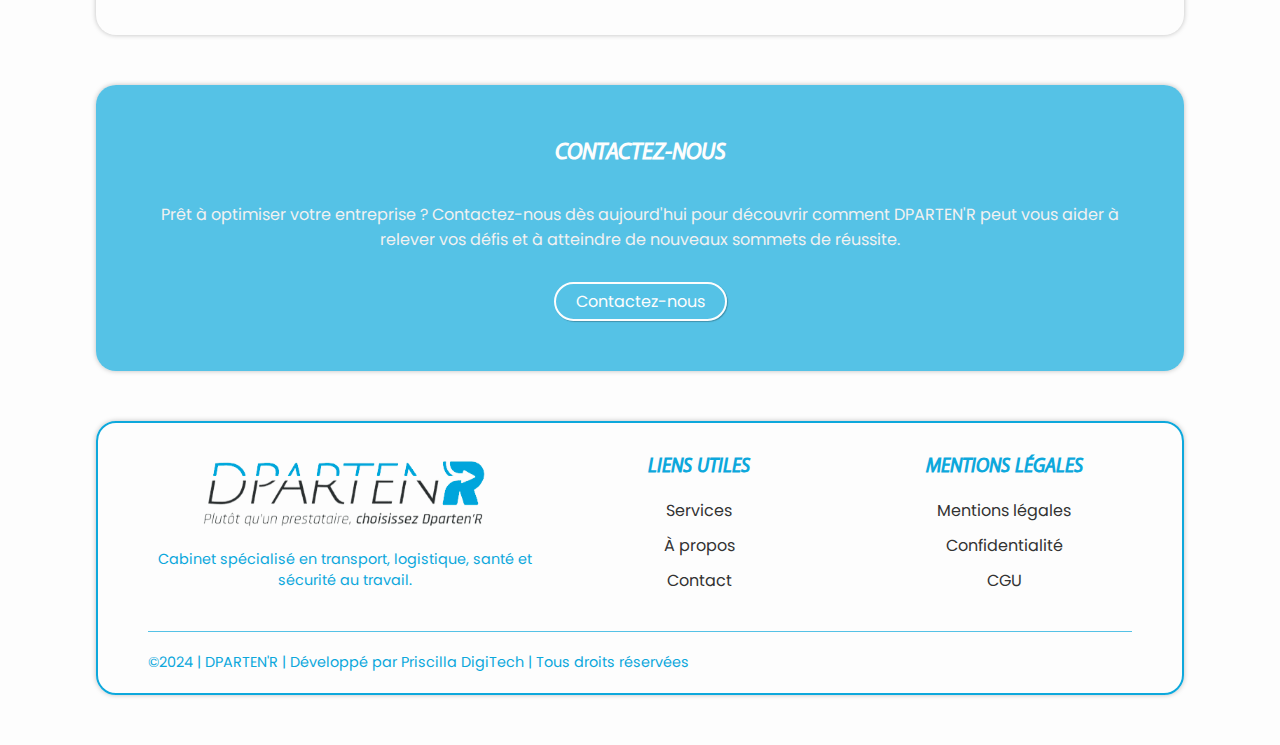
==== commit d546be05: "02/05/24 V1" ====
--- a/a-propos.html
+++ b/a-propos.html
@@ -63,8 +63,8 @@
               <div class="menuServicesNav">
                 <ul>
                   <li>
-                    <a href="./diagnostics-et-conseils.html"
-                      >Diagnostics et conseils</a
+                    <a href="./diagnostics-et-accompagnement.html"
+                      >Diagnostics et accompagnement</a
                     >
                   </li>
                   <li><a href="./formations.html">Formations</a></li>
@@ -74,13 +74,13 @@
                     >
                   </li>
                   <li>
-                    <a href="./rh-sante-et-securite.html"
+                    <a
+                      href="./ressources-humaines-sante-et-securite-au-travail.html"
                       >RH santé et sécurité</a
                     >
                   </li>
                   <li>
-                    <a
-                      href="./conseiller-a-la-securite-marchandises-dangereuses.html"
+                    <a href="./conseiller-a-la-securite-tdm.html"
                       >Conseiller à la sécurité marchandises dangereuses</a
                     >
                   </li>
@@ -105,13 +105,15 @@
         <div class="overlay">
           <h1>À Propos de DPARTEN'R</h1>
           <p>
-            Chez DPARTEN'R, nous croyons en l'importance d'une gestion efficace
-            du transport, de la logistique, de la santé et de la sécurité au
-            travail pour assurer la réussite et la pérennité des entreprises.
-            Forts de notre expérience et de notre expertise, nous nous engageons
-            à fournir des solutions pertinentes et personnalisées à nos clients,
-            les aidant à surmonter les défis complexes auxquels ils sont
-            confrontés dans ces domaines critiques.
+            Chez DPARTEN'R, la culture du résultat fait partie de notre ADN.
+            Nous croyons en l'importance d'une gestion efficace du transport, de
+            la logistique, de la santé et de la sécurité au travail pour assurer
+            la réussite et la pérennité des entreprises. Forts de notre
+            expérience et de notre expertise, nous nous engageons à fournir des
+            solutions pertinentes et personnalisées à nos clients. Nous les
+            accompagnons à relever les défis quotidiens auxquels ils sont
+            confrontés dans un environnement économique et réglementaire en
+            constante évolution.
           </p>
         </div>
       </section>
@@ -164,9 +166,10 @@
         <p>
           En choisissant DPARTEN'R, vous bénéficiez de l'expertise d'une équipe
           passionnée, dévouée à votre succès. Nous sommes là pour vous
-          accompagner à chaque étape de votre parcours, en fournissant des
-          solutions sur mesure, des conseils stratégiques et un soutien continu
-          pour répondre à vos besoins spécifiques.
+          accompagner à chaque étape de votre parcours, en apportant des
+          solutions concrète et à la portée de votre entreprise, des conseils
+          stratégiques et un soutien continu pour répondre à vos besoins
+          spécifiques.
         </p>
       </section>
       <section class="contact">
--- a/assets/styles/index.css
+++ b/assets/styles/index.css
@@ -261,7 +261,7 @@
 }
 
 .title-page {
-  background: url(../img/bg-hero.png) center/cover;
+  background: url(../img/bg-hero.jpg) center/cover;
   padding: 0;
 }
 .title-page .overlay {
@@ -442,7 +442,7 @@
 }
 
 #accueil .hero {
-  background: url(../img/bg-hero.png) center/cover;
+  background: url(../img/bg-hero.jpg) center/cover;
   display: grid;
   grid-template-columns: 65% 35%;
   margin: 10px auto 50px;
@@ -503,7 +503,7 @@
 }
 #accueil .services .overlay .services-container {
   display: grid;
-  grid-template-columns: 1fr 1fr 1fr 1fr;
+  grid-template-columns: 1fr 1fr 1fr 1fr 1fr;
   gap: 10px;
 }
 @media screen and (max-width: 1300px) {
@@ -636,6 +636,9 @@
   font-size: 1.8rem;
   color: #0da8dc;
 }
+#services .services .overlay .services-container a div p {
+  text-align: justify;
+}
 
 .sous-services h1 {
   text-transform: uppercase;
@@ -667,6 +670,9 @@
   padding: 30px;
   -webkit-transition: 0.2s;
   transition: 0.2s;
+}
+.sous-services .services .overlay .services-container div p {
+  text-align: justify;
 }
 
 #ordre-transport .services-container {
